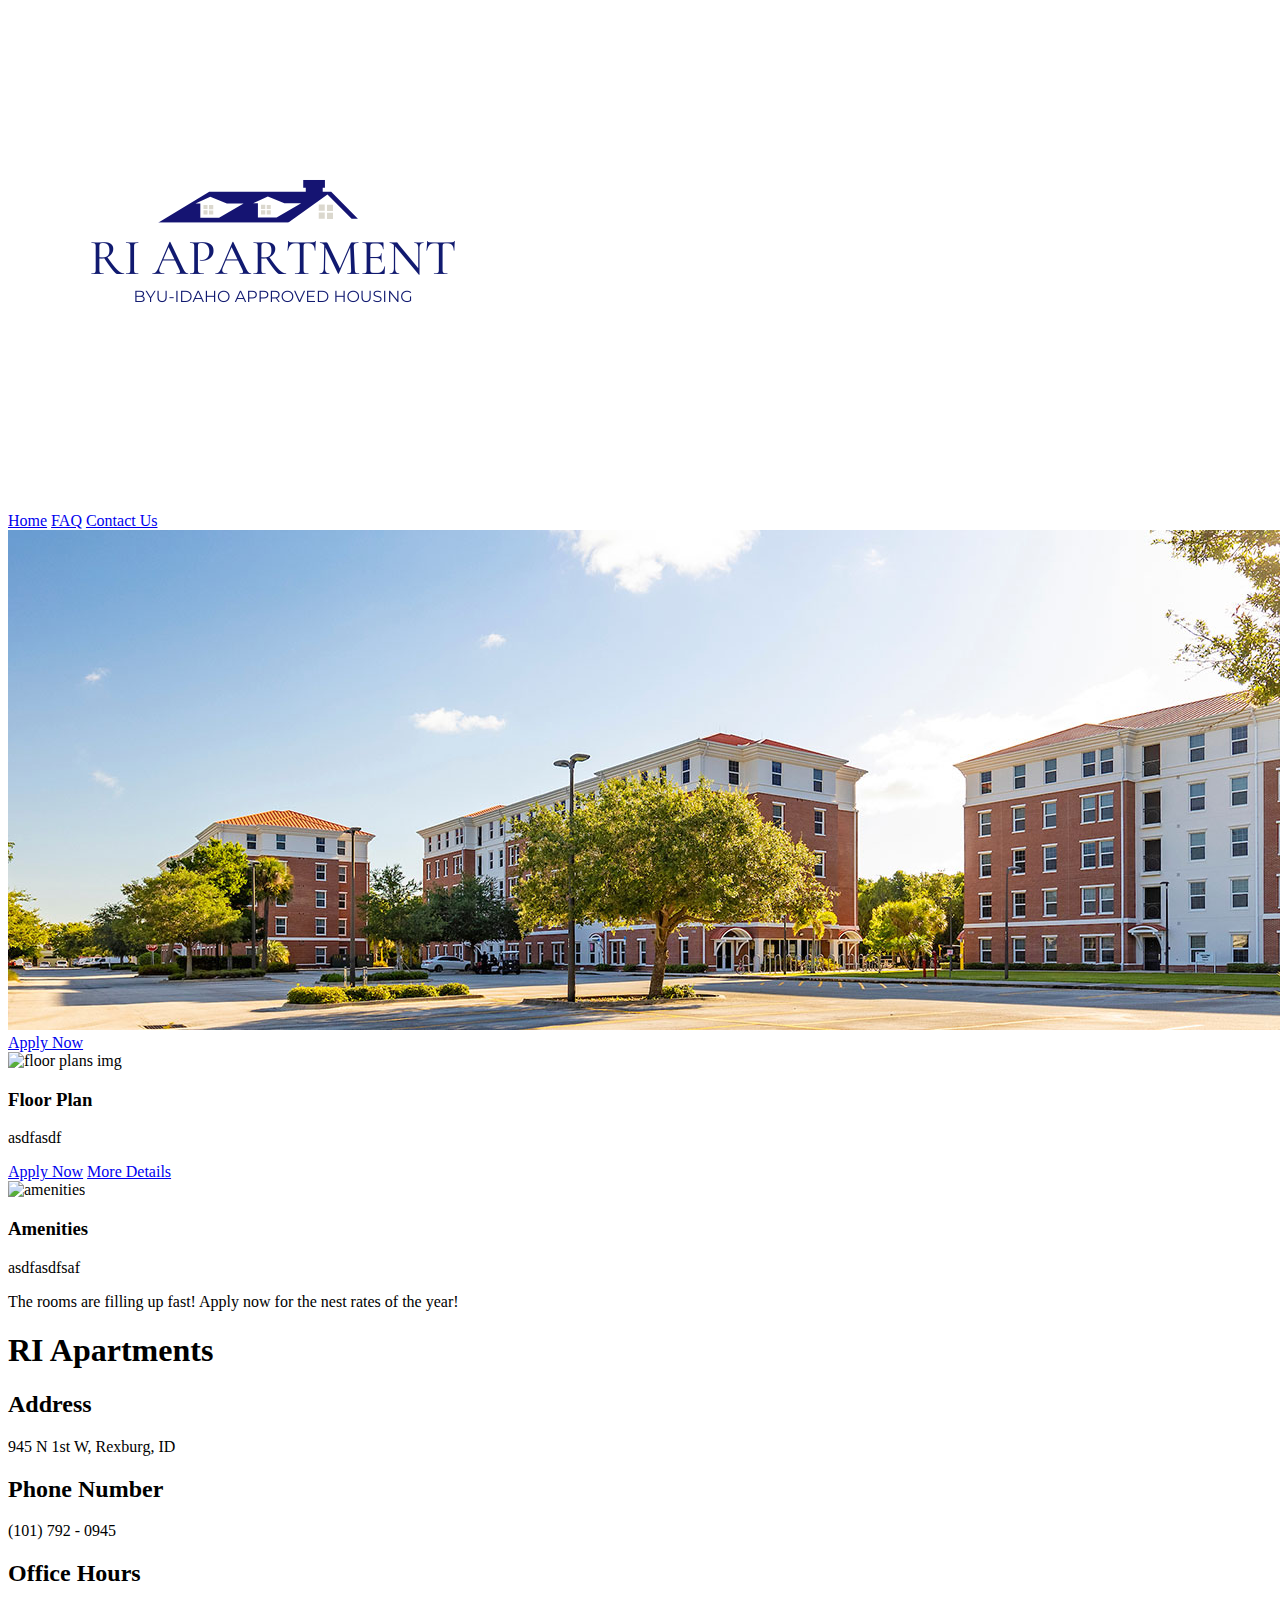
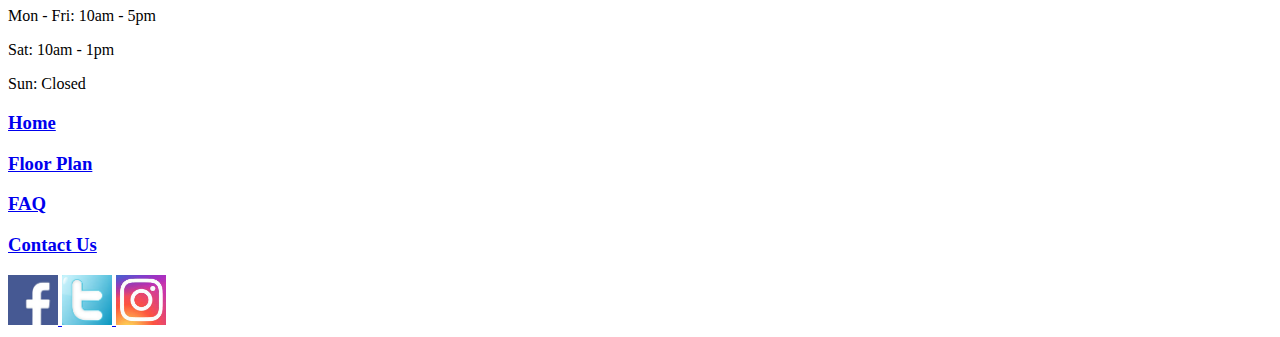
==== apartment/index.html @ 0fd7c356 "part of apt html done" ====
<!DOCTYPE html>
<html lang="en">

<head>
    <meta charset="UTF-8">
    <meta http-equiv="X-UA-Compatible" content="IE=edge">
    <meta name="viewport" content="width=device-width, initial-scale=1.0">
    <link rel="stylesheet" href="/apartment/styles/apt.css">
    <title>RI Apartments</title>
</head>

<body>
    <div id="content">
        <header>
            <div id="logo">
                <a id="logo_link" href="index.html">
                    <img class="logo" src="/apartment/images/RI Apartment.png" alt="RI Apartments Logo">
                </a>
            </div>

            <nav>
                <a href="index.html">Home</a>
                <a href="faq.html">FAQ</a>
                <a href="contactus.html">Contact Us</a>
            </nav>
        </header>

        <div id="hero">
            <div id="hero-box">
                <img id="hero-img" src="images/housing.jpg" alt="Housing img">
            </div>
            <div class='button-box'>
                <a class='apply' href="apply.html">Apply Now</a>
            </div>
        </div>

        <main>
            <img src="/apartment/images/6men.png" alt="floor plans img">
            <h3>Floor Plan</h3>
            <p>
                asdfasdf
            </p>
            <div class="apply">
                <a class="apply" href="apply.html">Apply Now</a>
                <a href="floorplan.html">More Details</a>
            </div>
            <div>
                <img src="/apartment/images/gym.jpg" alt="amenities">
                <h3>Amenities</h3>
                <p>
                    asdfasdfsaf
                </p>
            </div>
            <div>
                <p>The rooms are filling up fast! Apply now for the nest rates of the year!</p>
            </div>
        </main>

        <footer>
            <h1>RI Apartments</h1>
            <section>
                <h2>Address</h2>
                <p>945 N 1st W, Rexburg, ID</p>
            </section>
            <section>
                <h2>Phone Number</h2>
                <p>(101) 792 - 0945</p>
            </section>
                <h2>Office Hours</h2>
                <p>Mon - Fri: 10am - 5pm</p>
                <p>Sat: 10am - 1pm</p>
                <p>Sun: Closed</p>

            <h3><a href="index.html">Home</a></h3>
            <h3><a href="floorplan.html">Floor Plan</a></h3>
            <h3><a href="faq.html">FAQ</a></h3>
            <h3><a href="contactus.html">Contact Us</a></h3>
            <div class="social">
                <a href="https://facebook.com" target="_blank">
                    <img src="/wwr/images/fb_logo.jpg" alt="fb icon" width="50" height="50">
                </a>
                <a href="https://twitter.com" target="_blank">
                    <img src="/wwr/images/twitter_logo.png" alt="twitter icon" width="50" height="50">
                </a>
                <a href="https://instagram.com" target="_blank">
                    <img src="/wwr/images/Instagram_logo.jpg" alt="instagram icon" width="50" height="50">
                </a>
            </div>
        </footer>
    </div>
</body>

</html>
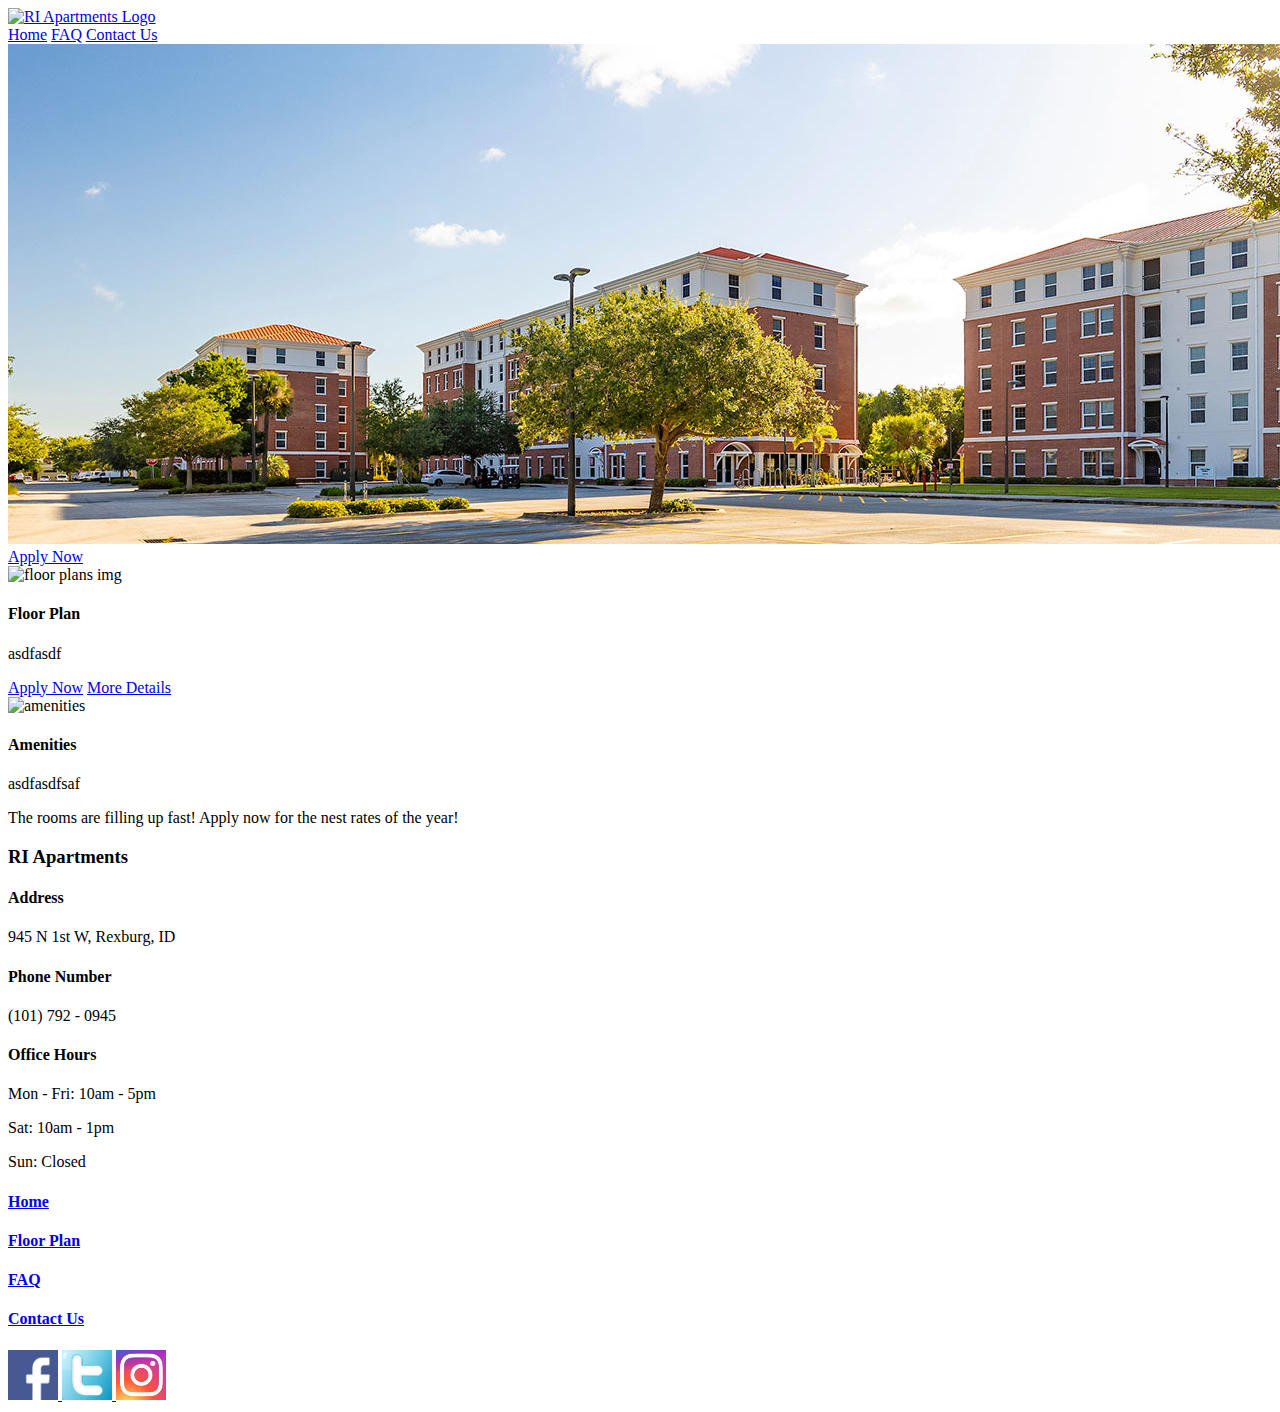
==== commit ce6b46e7: "contacus html done" ====
--- a/apartment/index.html
+++ b/apartment/index.html
@@ -14,7 +14,7 @@
         <header>
             <div id="logo">
                 <a id="logo_link" href="index.html">
-                    <img class="logo" src="/apartment/images/RI Apartment.png" alt="RI Apartments Logo">
+                    <img class="logo" src="/apartment/images/rsz_ri_apartment1.png" alt="RI Apartments Logo">
                 </a>
             </div>
 
@@ -35,8 +35,8 @@
         </div>
 
         <main>
-            <img src="/apartment/images/6men.png" alt="floor plans img">
-            <h3>Floor Plan</h3>
+            <img src="/apartment/images/rsz_6men.jpg" alt="floor plans img">
+            <h4>Floor Plan</h4>
             <p>
                 asdfasdf
             </p>
@@ -46,7 +46,7 @@
             </div>
             <div>
                 <img src="/apartment/images/gym.jpg" alt="amenities">
-                <h3>Amenities</h3>
+                <h4>Amenities</h4>
                 <p>
                     asdfasdfsaf
                 </p>
@@ -57,35 +57,39 @@
         </main>
 
         <footer>
-            <h1>RI Apartments</h1>
-            <section>
-                <h2>Address</h2>
-                <p>945 N 1st W, Rexburg, ID</p>
-            </section>
-            <section>
-                <h2>Phone Number</h2>
-                <p>(101) 792 - 0945</p>
-            </section>
-                <h2>Office Hours</h2>
-                <p>Mon - Fri: 10am - 5pm</p>
-                <p>Sat: 10am - 1pm</p>
-                <p>Sun: Closed</p>
-
-            <h3><a href="index.html">Home</a></h3>
-            <h3><a href="floorplan.html">Floor Plan</a></h3>
-            <h3><a href="faq.html">FAQ</a></h3>
-            <h3><a href="contactus.html">Contact Us</a></h3>
-            <div class="social">
-                <a href="https://facebook.com" target="_blank">
-                    <img src="/wwr/images/fb_logo.jpg" alt="fb icon" width="50" height="50">
-                </a>
-                <a href="https://twitter.com" target="_blank">
-                    <img src="/wwr/images/twitter_logo.png" alt="twitter icon" width="50" height="50">
-                </a>
-                <a href="https://instagram.com" target="_blank">
-                    <img src="/wwr/images/Instagram_logo.jpg" alt="instagram icon" width="50" height="50">
-                </a>
-            </div>
+            <div>
+                <h3>RI Apartments</h3>
+                <section>
+                    <h4>Address</h4>
+                    <p>945 N 1st W, Rexburg, ID</p>
+                </section>
+                <section>
+                    <h4>Phone Number</h4>
+                    <p>(101) 792 - 0945</p>
+                </section>
+                <section>
+                    <h4>Office Hours</h4>
+                    <p>Mon - Fri: 10am - 5pm</p>
+                    <p>Sat: 10am - 1pm</p>
+                    <p>Sun: Closed</p>
+                </section>
+                <section>
+                    <h4><a href="index.html">Home</a></h4>
+                    <h4><a href="floorplan.html">Floor Plan</a></h4>
+                    <h4><a href="faq.html">FAQ</a></h4>
+                    <h4><a href="contactus.html">Contact Us</a></h4>
+                </section>
+                <div class="social">
+                    <a href="https://facebook.com" target="_blank">
+                        <img src="/wwr/images/fb_logo.jpg" alt="fb icon" width="50" height="50">
+                    </a>
+                    <a href="https://twitter.com" target="_blank">
+                        <img src="/wwr/images/twitter_logo.png" alt="twitter icon" width="50" height="50">
+                    </a>
+                    <a href="https://instagram.com" target="_blank">
+                        <img src="/wwr/images/Instagram_logo.jpg" alt="instagram icon" width="50" height="50">
+                    </a>
+                </div>
         </footer>
     </div>
 </body>
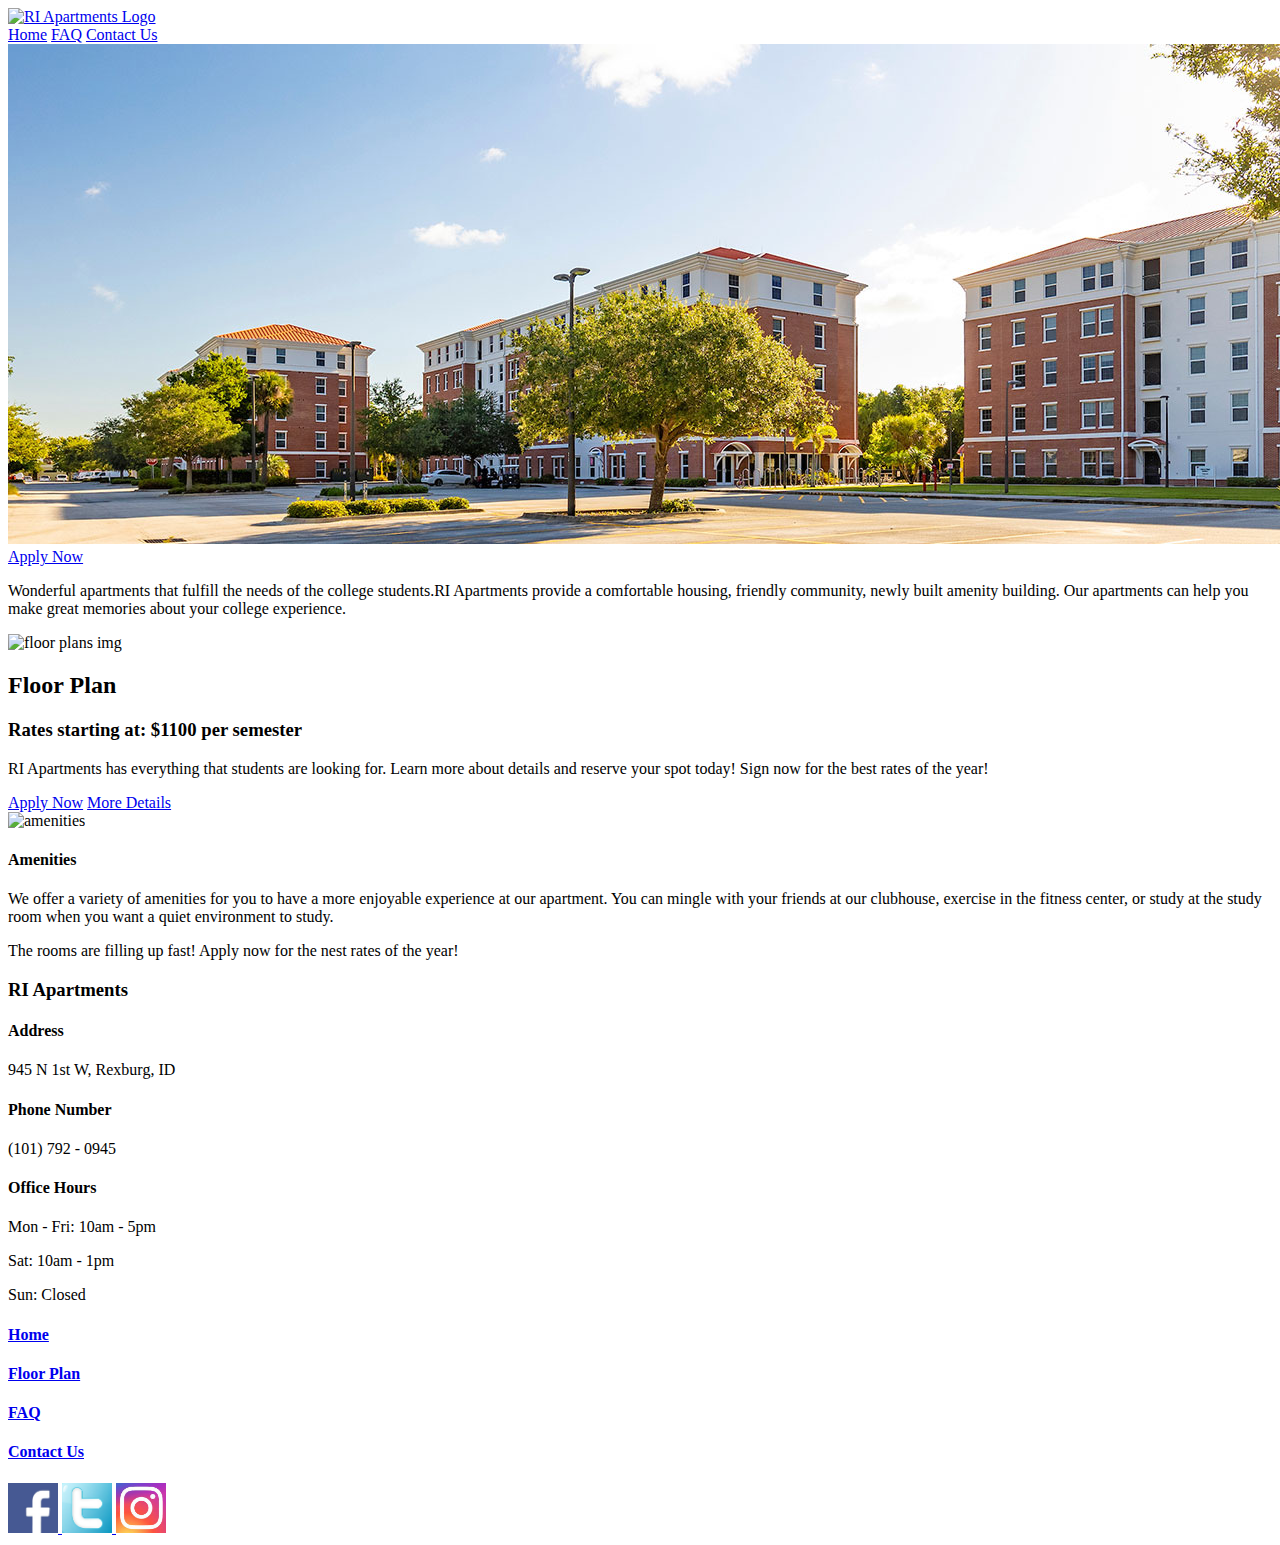
==== commit 6e708f02: "d" ====
--- a/apartment/index.html
+++ b/apartment/index.html
@@ -5,7 +5,7 @@
     <meta charset="UTF-8">
     <meta http-equiv="X-UA-Compatible" content="IE=edge">
     <meta name="viewport" content="width=device-width, initial-scale=1.0">
-    <link rel="stylesheet" href="/apartment/styles/apt.css">
+    <link rel="stylesheet" href="styles/apt.css">
     <title>RI Apartments</title>
 </head>
 
@@ -14,7 +14,7 @@
         <header>
             <div id="logo">
                 <a id="logo_link" href="index.html">
-                    <img class="logo" src="/apartment/images/rsz_ri_apartment1.png" alt="RI Apartments Logo">
+                    <img class="logo" src="images/rsz_ri_apartment1.png" alt="RI Apartments Logo">
                 </a>
             </div>
 
@@ -35,20 +35,34 @@
         </div>
 
         <main>
-            <img src="/apartment/images/rsz_6men.jpg" alt="floor plans img">
-            <h4>Floor Plan</h4>
-            <p>
-                asdfasdf
-            </p>
+            <div>
+                <p> Wonderful apartments that fulfill the needs of the college students.RI Apartments provide a
+                    comfortable housing, friendly community, newly built amenity building. Our apartments can help you
+                    make great memories about your college experience.
+                </p>
+            </div>
+            <div>
+                <img src="images/rsz_6men.jpg" alt="floor plans img">
+                <h2>Floor Plan</h2>
+                <h3>
+                    Rates starting at: $1100 per semester
+                </h3>
+                <p>
+                    RI Apartments has everything that students are looking for. Learn more about details and reserve your
+                    spot today! Sign now for the best rates of the year!
+                </p>
+            </div>
             <div class="apply">
                 <a class="apply" href="apply.html">Apply Now</a>
                 <a href="floorplan.html">More Details</a>
             </div>
             <div>
-                <img src="/apartment/images/gym.jpg" alt="amenities">
+                <img src="images/gym.jpg" alt="amenities">
                 <h4>Amenities</h4>
                 <p>
-                    asdfasdfsaf
+                    We offer a variety of amenities for you to have a more enjoyable experience at our apartment. You
+                    can mingle with your friends at our clubhouse, exercise in the fitness center, or study at the study
+                    room when you want a quiet environment to study.
                 </p>
             </div>
             <div>
@@ -81,13 +95,13 @@
                 </section>
                 <div class="social">
                     <a href="https://facebook.com" target="_blank">
-                        <img src="/wwr/images/fb_logo.jpg" alt="fb icon" width="50" height="50">
+                        <img src="images/fb_logo.jpg" alt="fb icon" width="50" height="50">
                     </a>
                     <a href="https://twitter.com" target="_blank">
-                        <img src="/wwr/images/twitter_logo.png" alt="twitter icon" width="50" height="50">
+                        <img src="images/twitter_logo.png" alt="twitter icon" width="50" height="50">
                     </a>
                     <a href="https://instagram.com" target="_blank">
-                        <img src="/wwr/images/Instagram_logo.jpg" alt="instagram icon" width="50" height="50">
+                        <img src="images/Instagram_logo.jpg" alt="instagram icon" width="50" height="50">
                     </a>
                 </div>
         </footer>
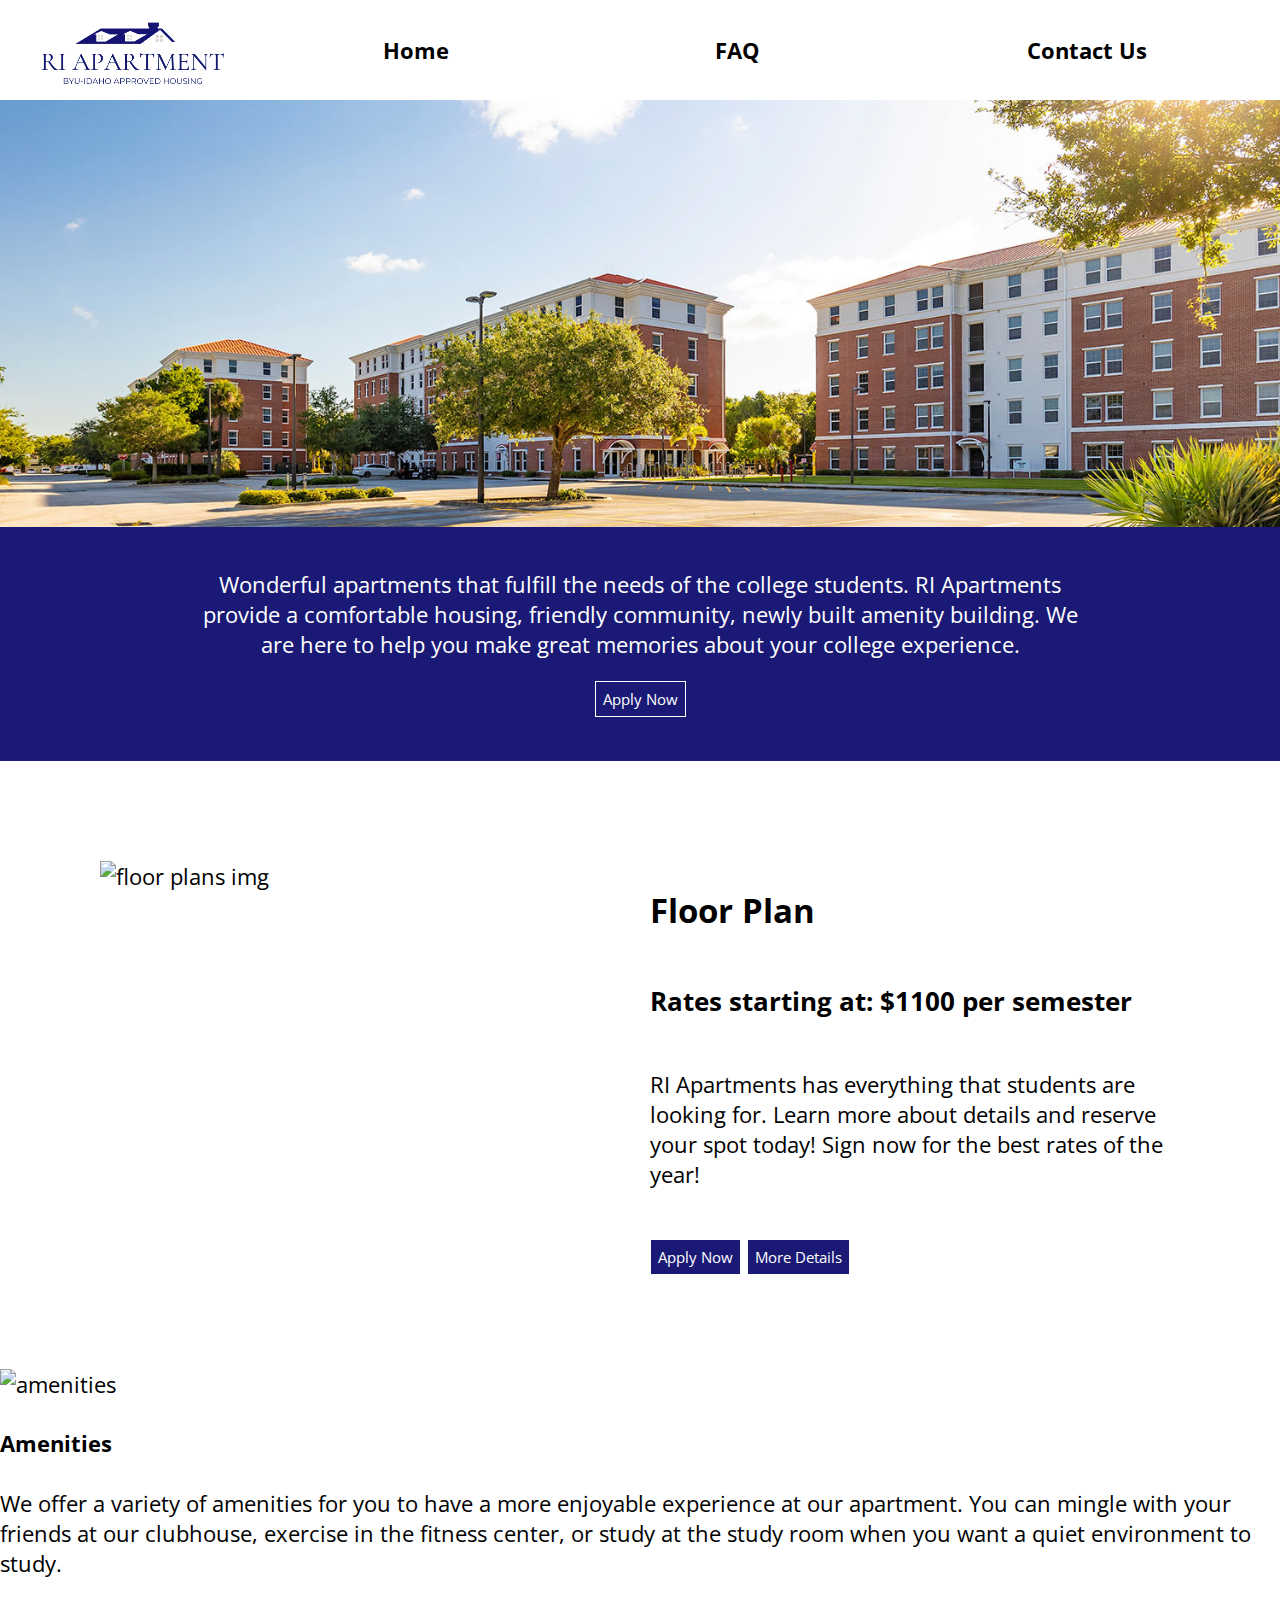
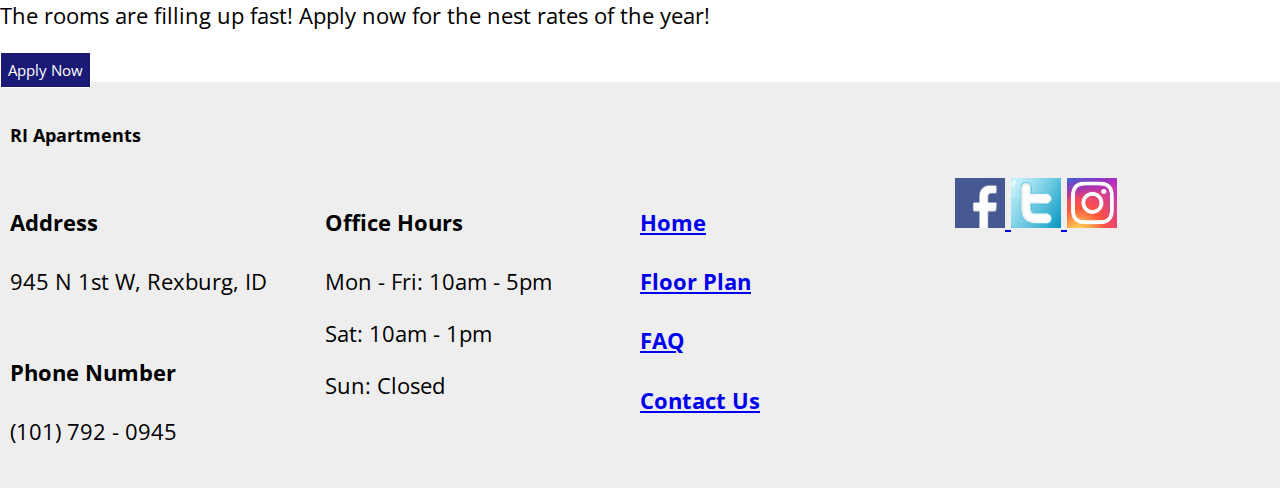
==== commit 74d9f9dd: "home page css added (partial)" ====
--- a/apartment/index.html
+++ b/apartment/index.html
@@ -14,7 +14,7 @@
         <header>
             <div id="logo">
                 <a id="logo_link" href="index.html">
-                    <img class="logo" src="images/rsz_ri_apartment1.png" alt="RI Apartments Logo">
+                    <img class="logo" src="images/RI Apartment1.png" alt="RI Apartment Logo">
                 </a>
             </div>
 
@@ -29,34 +29,38 @@
             <div id="hero-box">
                 <img id="hero-img" src="images/housing.jpg" alt="Housing img">
             </div>
-            <div class='button-box'>
-                <a class='apply' href="apply.html">Apply Now</a>
+            <div class="hero-text">
+                <p> Wonderful apartments that fulfill the needs of the college students. RI Apartments provide a
+                    comfortable housing, friendly community, newly built amenity building. We are here to help you
+                    make great memories about your college experience.
+                </p>
+                <div class='button-box'>
+                    <a class='apply' href="apply.html">Apply Now</a>
+                </div>
             </div>
         </div>
 
         <main>
-            <div>
-                <p> Wonderful apartments that fulfill the needs of the college students.RI Apartments provide a
-                    comfortable housing, friendly community, newly built amenity building. Our apartments can help you
-                    make great memories about your college experience.
-                </p>
+            <div class="floor">
+                <img src="images/rsz_6men.jpg" alt="floor plans img">
+                <section>
+                    <h2>Floor Plan</h2>
+                    <h3>
+                        Rates starting at: $1100 per semester
+                    </h3>
+                    <p>
+                        RI Apartments has everything that students are looking for. Learn more about details and reserve
+                        your
+                        spot today! Sign now for the best rates of the year!
+                    </p>
+                    <div>
+                        <a class="apply" href="apply.html">Apply Now</a>
+                        <a class="apply" href="floorplan.html">More Details</a>
+                    </div>
+                </section>
             </div>
-            <div>
-                <img src="images/rsz_6men.jpg" alt="floor plans img">
-                <h2>Floor Plan</h2>
-                <h3>
-                    Rates starting at: $1100 per semester
-                </h3>
-                <p>
-                    RI Apartments has everything that students are looking for. Learn more about details and reserve your
-                    spot today! Sign now for the best rates of the year!
-                </p>
-            </div>
-            <div class="apply">
-                <a class="apply" href="apply.html">Apply Now</a>
-                <a href="floorplan.html">More Details</a>
-            </div>
-            <div>
+
+            <div class="amenities">
                 <img src="images/gym.jpg" alt="amenities">
                 <h4>Amenities</h4>
                 <p>
@@ -65,34 +69,37 @@
                     room when you want a quiet environment to study.
                 </p>
             </div>
+            <div class="last">
+                <p>The rooms are filling up fast! Apply now for the nest rates of the year!</p>
+            </div>
             <div>
-                <p>The rooms are filling up fast! Apply now for the nest rates of the year!</p>
+                <a class="apply" href="apply.html">Apply Now</a>
             </div>
         </main>
 
         <footer>
-            <div>
-                <h3>RI Apartments</h3>
-                <section>
+            <h5>RI Apartments</h5>
+            <div id="footer-container">
+                <div class="c1">
                     <h4>Address</h4>
                     <p>945 N 1st W, Rexburg, ID</p>
-                </section>
-                <section>
+                </div>
+                <div class="c2">
                     <h4>Phone Number</h4>
                     <p>(101) 792 - 0945</p>
-                </section>
-                <section>
+                </div>
+                <div class="c3">
                     <h4>Office Hours</h4>
                     <p>Mon - Fri: 10am - 5pm</p>
                     <p>Sat: 10am - 1pm</p>
                     <p>Sun: Closed</p>
-                </section>
-                <section>
+                </div>
+                <div class="c4">
                     <h4><a href="index.html">Home</a></h4>
                     <h4><a href="floorplan.html">Floor Plan</a></h4>
                     <h4><a href="faq.html">FAQ</a></h4>
                     <h4><a href="contactus.html">Contact Us</a></h4>
-                </section>
+                </div>
                 <div class="social">
                     <a href="https://facebook.com" target="_blank">
                         <img src="images/fb_logo.jpg" alt="fb icon" width="50" height="50">
--- a/apartment/styles/apt.css
+++ b/apartment/styles/apt.css
@@ -0,0 +1,180 @@
+/*Heading Fonts*/
+@import url('https://fonts.googleapis.com/css2?family=Archivo+Black&family=Roboto:wght@700&display=swap');
+
+/*Paragraph Fonts*/
+@import url('https://fonts.googleapis.com/css2?family=Nunito+Sans&family=Open+Sans&display=swap');
+
+#content {
+    max-width: 1600px;
+    margin: 0 auto;
+}
+
+body {
+    background-color: white;
+    font-family: 'open sans', 'nunito sans', sans-serif;
+    font-size: 22px;
+    margin: 0;
+    padding: 0;
+}
+
+header {
+    display: grid;
+    grid-template-columns: 250px auto;
+    grid-template-rows: 100px;
+    position: sticky;
+    top: 0;
+    background-color: white;
+}
+
+nav {
+    display: flex;
+    justify-content: space-around;
+}
+
+
+nav a {
+    text-align: center;
+    align-self: center;
+    text-decoration: none;
+    padding: 35px;
+    color: black;
+    font-weight: bold;
+}
+
+.logo {
+    width: 100%;
+    padding-top: 10px;
+
+}
+
+#logo_link {
+    padding-top: 5px;
+    justify-self: center;
+    align-self: center;
+}
+
+#hero {
+    margin: 0;
+}
+
+#hero-img {
+    display: block;
+    width: 100%;
+    margin: 0;
+}
+
+.hero-text {
+    padding: 20px 200px 20px 200px;
+    text-align: center;
+    background-color: rgb(26, 26, 118);
+    color: white;
+}
+
+.button-box {
+    margin-bottom: 30px;
+}
+
+.apply {
+    text-decoration: none;
+    font-size: 15px;
+    color: white;
+    background-color: rgb(26, 26, 118);
+    padding: 7px;
+    border: 0.5px solid white;
+}
+
+.apply:hover {
+    text-decoration: underline 2px solid;
+    background-color: rgb(56, 56, 204);
+}
+
+
+
+.floor {
+    display: grid;
+    grid-template-columns: 1fr 1fr;
+    grid-column-gap: 20px;
+    margin: 100px;
+}
+
+.floor h2, .floor h3, .floor p {
+    margin-bottom: 50px ;
+}
+
+footer {
+    background-color: rgb(238, 238, 238);
+    padding: 10px;
+}
+
+#footer-container {
+    display: grid;
+    grid-template-columns: 1fr 1fr 1fr 1fr;
+    grid-template-rows: 150px 150px;
+    margin: 0;
+}
+
+.c1 {
+    grid-column: 1/2;
+    grid-row: 1/2;
+}
+
+.c2 {
+    grid-column: 1/2;
+    grid-row: 2/3;
+}
+
+.c3 {
+    grid-column: 2/3;
+    grid-row: 1/2;
+}
+
+.c4 {
+    grid-column: 3/4;
+    grid-row: 1/2;
+}
+
+.social {
+    grid-column: 4/5;
+    grid-row: 1/2;
+}
+
+@media screen and (max-width: 600px) {
+
+    #hero,
+    .home-grid {
+        display: block;
+        height: auto;
+    }
+
+    nav,
+    footer {
+        flex-direction: column;
+    }
+
+    nav a {
+        display: block;
+
+    }
+
+    header {
+        grid-template-rows: auto;
+        grid-template-columns: 235px auto;
+    }
+
+    #hero {
+        margin-top: 0;
+    }
+
+    #hero-msg {
+        margin-top: 0;
+    }
+
+    #hero-msg h4 {
+        display: none;
+    }
+
+
+    footer {
+        margin-top: 25px;
+    }
+}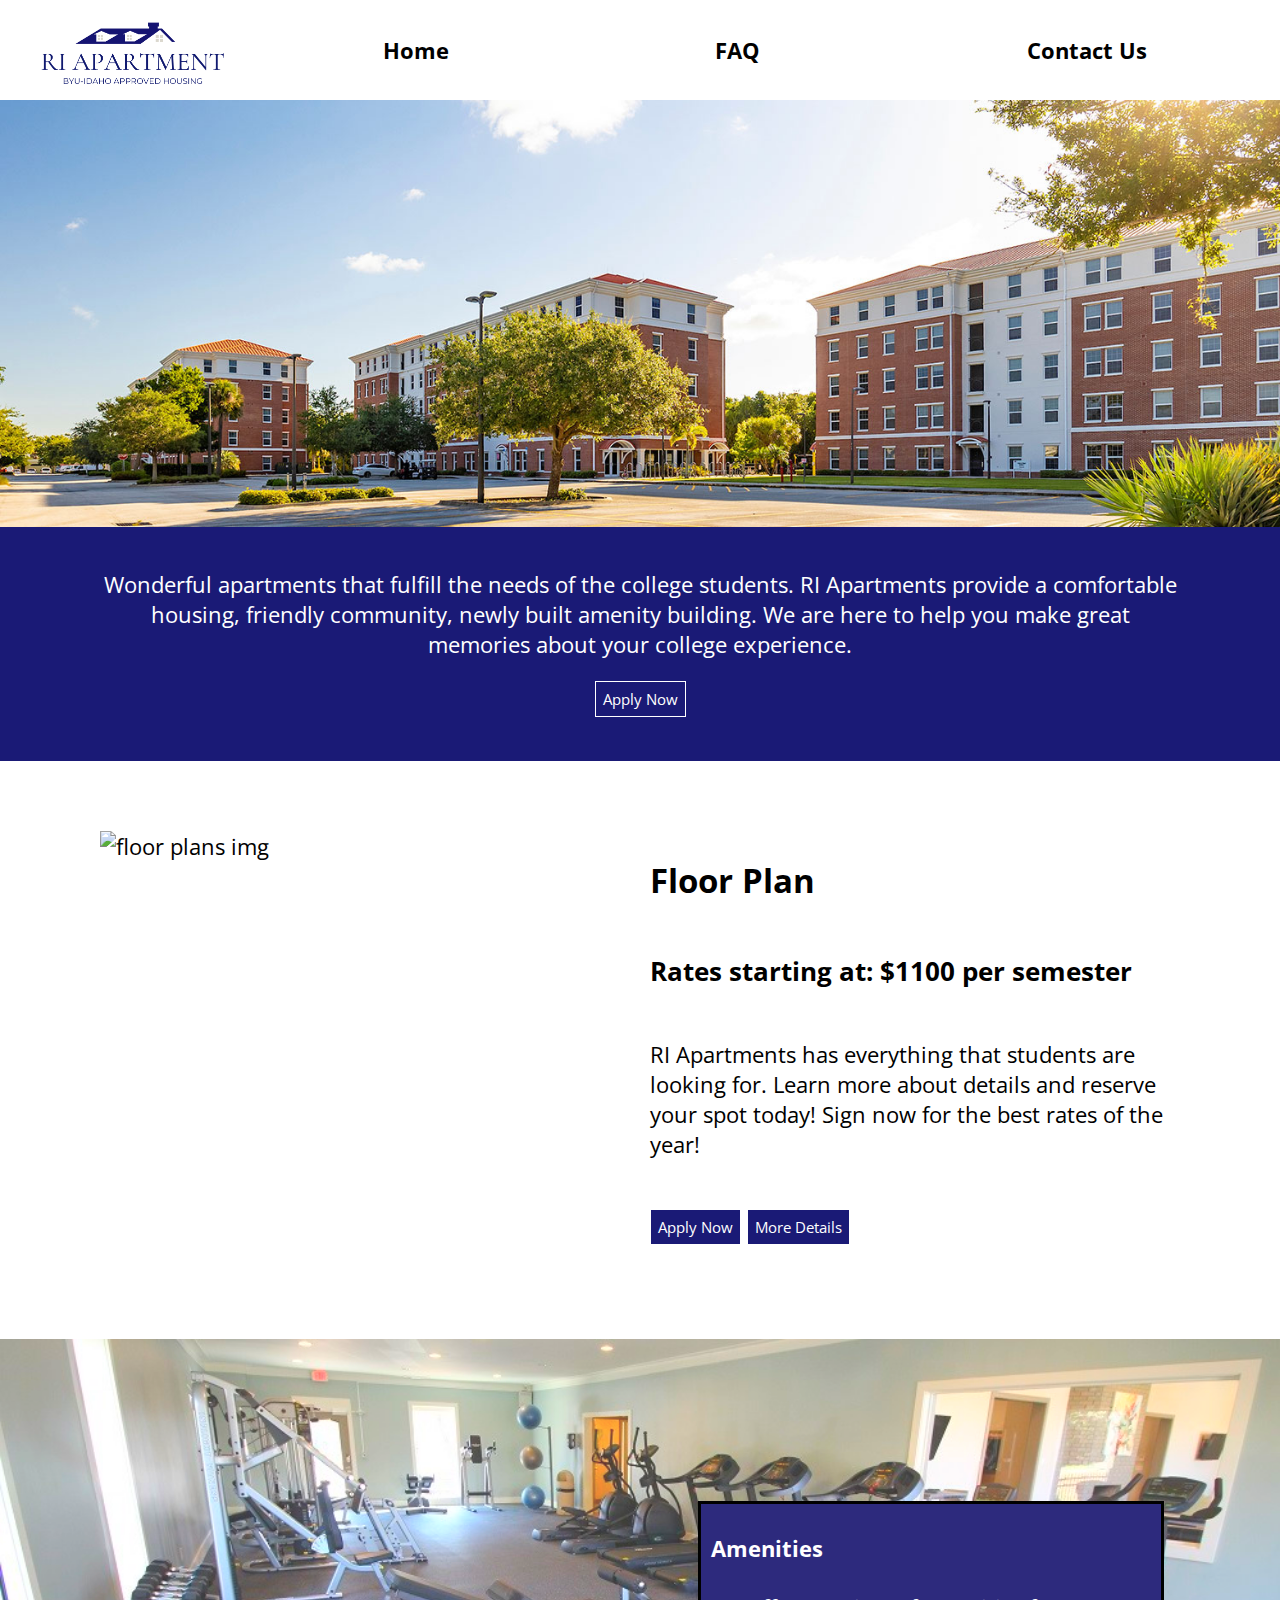
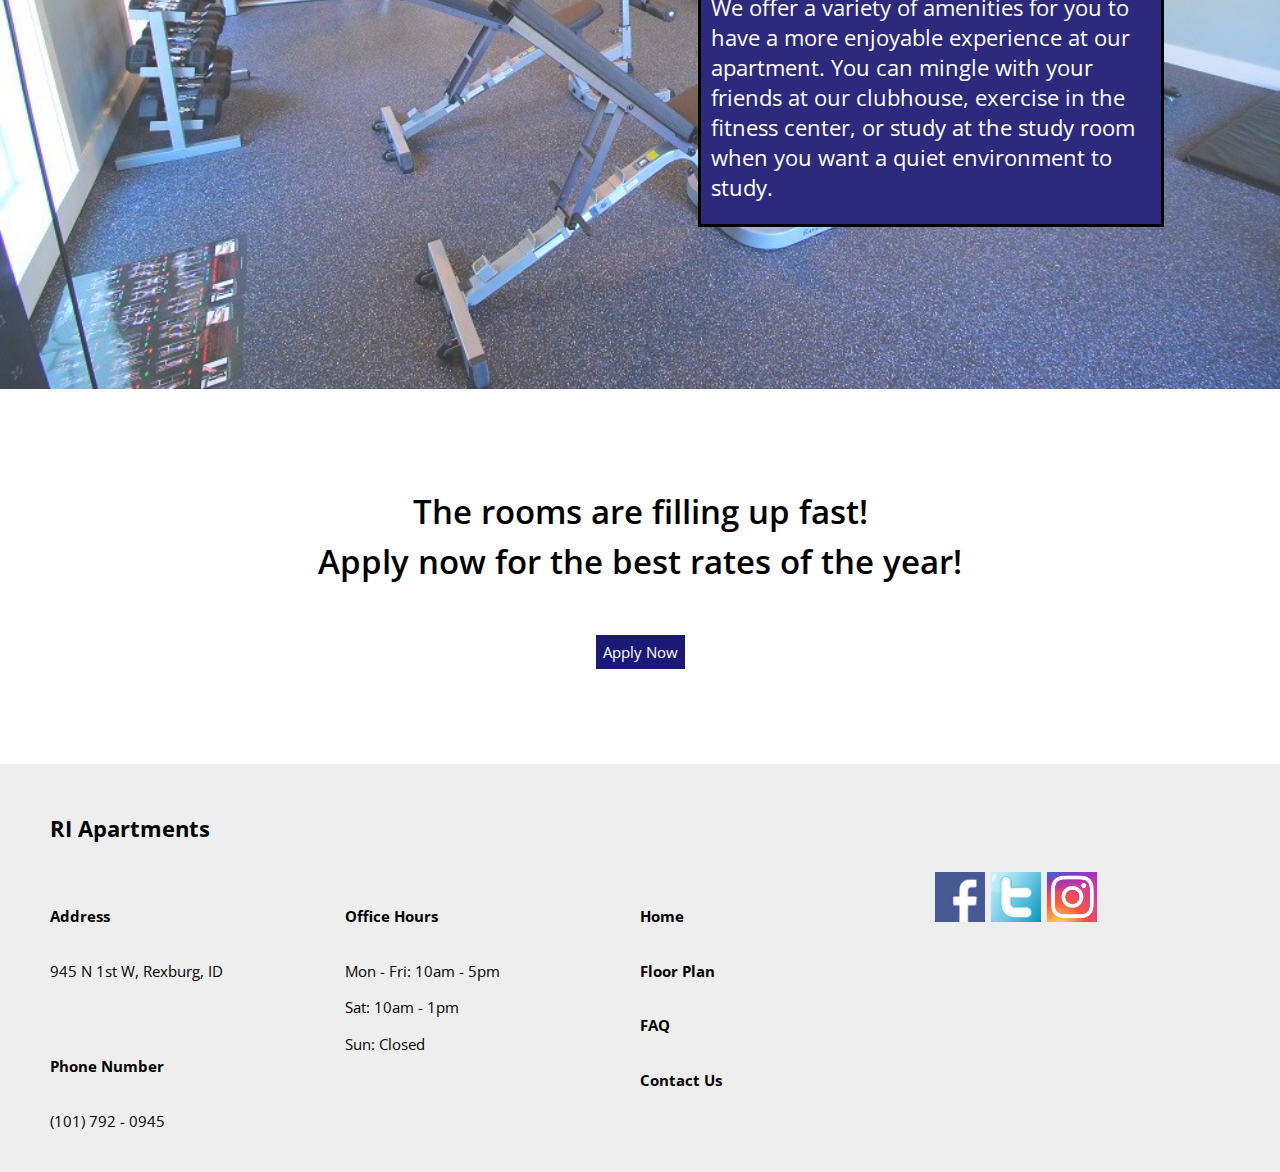
==== commit 5d097373: "home, faq pages edited" ====
--- a/apartment/index.html
+++ b/apartment/index.html
@@ -61,53 +61,60 @@
             </div>
 
             <div class="amenities">
-                <img src="images/gym.jpg" alt="amenities">
-                <h4>Amenities</h4>
-                <p>
-                    We offer a variety of amenities for you to have a more enjoyable experience at our apartment. You
-                    can mingle with your friends at our clubhouse, exercise in the fitness center, or study at the study
-                    room when you want a quiet environment to study.
-                </p>
+                <img src="images/gym1.jpg" alt="amenities">
+                <section class="amenities-text">
+                    <h4>Amenities</h4>
+                    <p>
+                        We offer a variety of amenities for you to have a more enjoyable experience at our apartment.
+                        You
+                        can mingle with your friends at our clubhouse, exercise in the fitness center, or study at the
+                        study
+                        room when you want a quiet environment to study.
+                    </p>
+                </section>
             </div>
             <div class="last">
-                <p>The rooms are filling up fast! Apply now for the nest rates of the year!</p>
-            </div>
-            <div>
-                <a class="apply" href="apply.html">Apply Now</a>
+                <p>The rooms are filling up fast! </p>
+                <p>
+                    Apply now for the best rates of the year!
+                </p>
+                <div class="last-apply">
+                    <a class="apply" href="apply.html">Apply Now</a>
+                </div>
             </div>
         </main>
 
         <footer>
-            <h5>RI Apartments</h5>
+            <h4>RI Apartments</h4>
             <div id="footer-container">
                 <div class="c1">
-                    <h4>Address</h4>
+                    <h6>Address</h6>
                     <p>945 N 1st W, Rexburg, ID</p>
                 </div>
                 <div class="c2">
-                    <h4>Phone Number</h4>
+                    <h6>Phone Number</h6>
                     <p>(101) 792 - 0945</p>
                 </div>
                 <div class="c3">
-                    <h4>Office Hours</h4>
+                    <h6>Office Hours</h6>
                     <p>Mon - Fri: 10am - 5pm</p>
                     <p>Sat: 10am - 1pm</p>
                     <p>Sun: Closed</p>
                 </div>
                 <div class="c4">
-                    <h4><a href="index.html">Home</a></h4>
-                    <h4><a href="floorplan.html">Floor Plan</a></h4>
-                    <h4><a href="faq.html">FAQ</a></h4>
-                    <h4><a href="contactus.html">Contact Us</a></h4>
+                    <h6><a href="index.html">Home</a></h6>
+                    <h6><a href="floorplan.html">Floor Plan</a></h6>
+                    <h6><a href="faq.html">FAQ</a></h6>
+                    <h6><a href="contactus.html">Contact Us</a></h6>
                 </div>
                 <div class="social">
-                    <a href="https://facebook.com" target="_blank">
+                    <a href="https://facebook.com" target="blank">
                         <img src="images/fb_logo.jpg" alt="fb icon" width="50" height="50">
                     </a>
-                    <a href="https://twitter.com" target="_blank">
+                    <a href="https://twitter.com" target="blank">
                         <img src="images/twitter_logo.png" alt="twitter icon" width="50" height="50">
                     </a>
-                    <a href="https://instagram.com" target="_blank">
+                    <a href="https://instagram.com" target="blank">
                         <img src="images/Instagram_logo.jpg" alt="instagram icon" width="50" height="50">
                     </a>
                 </div>
--- a/apartment/styles/apt.css
+++ b/apartment/styles/apt.css
@@ -24,6 +24,7 @@
     position: sticky;
     top: 0;
     background-color: white;
+    z-index: 2;
 }
 
 nav {
@@ -64,7 +65,7 @@
 }
 
 .hero-text {
-    padding: 20px 200px 20px 200px;
+    padding: 20px 100px 20px 100px;
     text-align: center;
     background-color: rgb(26, 26, 118);
     color: white;
@@ -85,25 +86,69 @@
 
 .apply:hover {
     text-decoration: underline 2px solid;
-    background-color: rgb(56, 56, 204);
-}
-
-
+    background-color: rgb(41, 41, 160);
+}
 
 .floor {
     display: grid;
     grid-template-columns: 1fr 1fr;
     grid-column-gap: 20px;
-    margin: 100px;
-}
-
-.floor h2, .floor h3, .floor p {
-    margin-bottom: 50px ;
+    margin: 70px 100px 100px 100px;
+}
+
+.floor img {
+    margin-right: 100px;
+    width: 100%;
+}
+
+.floor h2,
+.floor h3,
+.floor p {
+    margin-bottom: 50px;
+}
+
+.amenities {
+    display: grid;
+    grid-template-columns: repeat(11, 1fr);
+}
+
+.amenities img {
+    grid-column: 1/12;
+    grid-row: 1/10;
+    width: 100%;
+    filter: opacity(0.8) saturate(2)
+}
+
+.amenities-text {
+    grid-column: 7/11;
+    grid-row: 5/6;
+    background-color: rgb(45, 42, 125);
+    color: white;
+    padding-left: 10px;
+    padding-right: 10px;
+    z-index: 1;
+    border: 3px solid black;
+}
+
+.last {
+    text-align: center;
+    margin-top: 100px;
+    margin-bottom: 100px;
+}
+
+.last p {
+    font-size: 1.5em;
+    font-weight: 600;
+    margin: 5px;
+}
+
+.last-apply {
+    margin-top: 50px;
 }
 
 footer {
     background-color: rgb(238, 238, 238);
-    padding: 10px;
+    padding: 20px 50px 0px 50px;
 }
 
 #footer-container {
@@ -111,6 +156,10 @@
     grid-template-columns: 1fr 1fr 1fr 1fr;
     grid-template-rows: 150px 150px;
     margin: 0;
+}
+
+#footer-container p {
+    font-size: 0.7em;
 }
 
 .c1 {
@@ -131,6 +180,12 @@
 .c4 {
     grid-column: 3/4;
     grid-row: 1/2;
+    margin: 0;
+}
+
+.c4 a {
+    color: black;
+    text-decoration: none;
 }
 
 .social {
@@ -138,7 +193,33 @@
     grid-row: 1/2;
 }
 
-@media screen and (max-width: 600px) {
+.social a {
+    text-decoration: none;
+}
+
+/* faq script css */
+button.accordion {
+    background-color: #eee;
+    color: #444;
+    cursor: pointer;
+    padding: 18px;
+    width: 100%;
+    border: none;
+    text-align: left;
+    outline: none;
+    font-size: 15px;
+    transition: 0.4s;
+}
+
+button.accordion:after {
+    content: '\002B';
+    color: #777;
+    font-weight: bold;
+    float: right;
+    margin-left: 5px;
+}
+
+@media screen and (max-width: 30%) {
 
     #hero,
     .home-grid {
@@ -153,7 +234,6 @@
 
     nav a {
         display: block;
-
     }
 
     header {
@@ -161,18 +241,22 @@
         grid-template-columns: 235px auto;
     }
 
-    #hero {
-        margin-top: 0;
-    }
-
-    #hero-msg {
-        margin-top: 0;
-    }
-
-    #hero-msg h4 {
-        display: none;
-    }
-
+    #hero-text {
+        margin: 0;
+    }
+
+    .floor {
+        display: block;
+    }
+
+    .floor img {
+        margin: 0;
+    }
+
+    .amenities {
+        display: block;
+        width: auto;
+    }
 
     footer {
         margin-top: 25px;
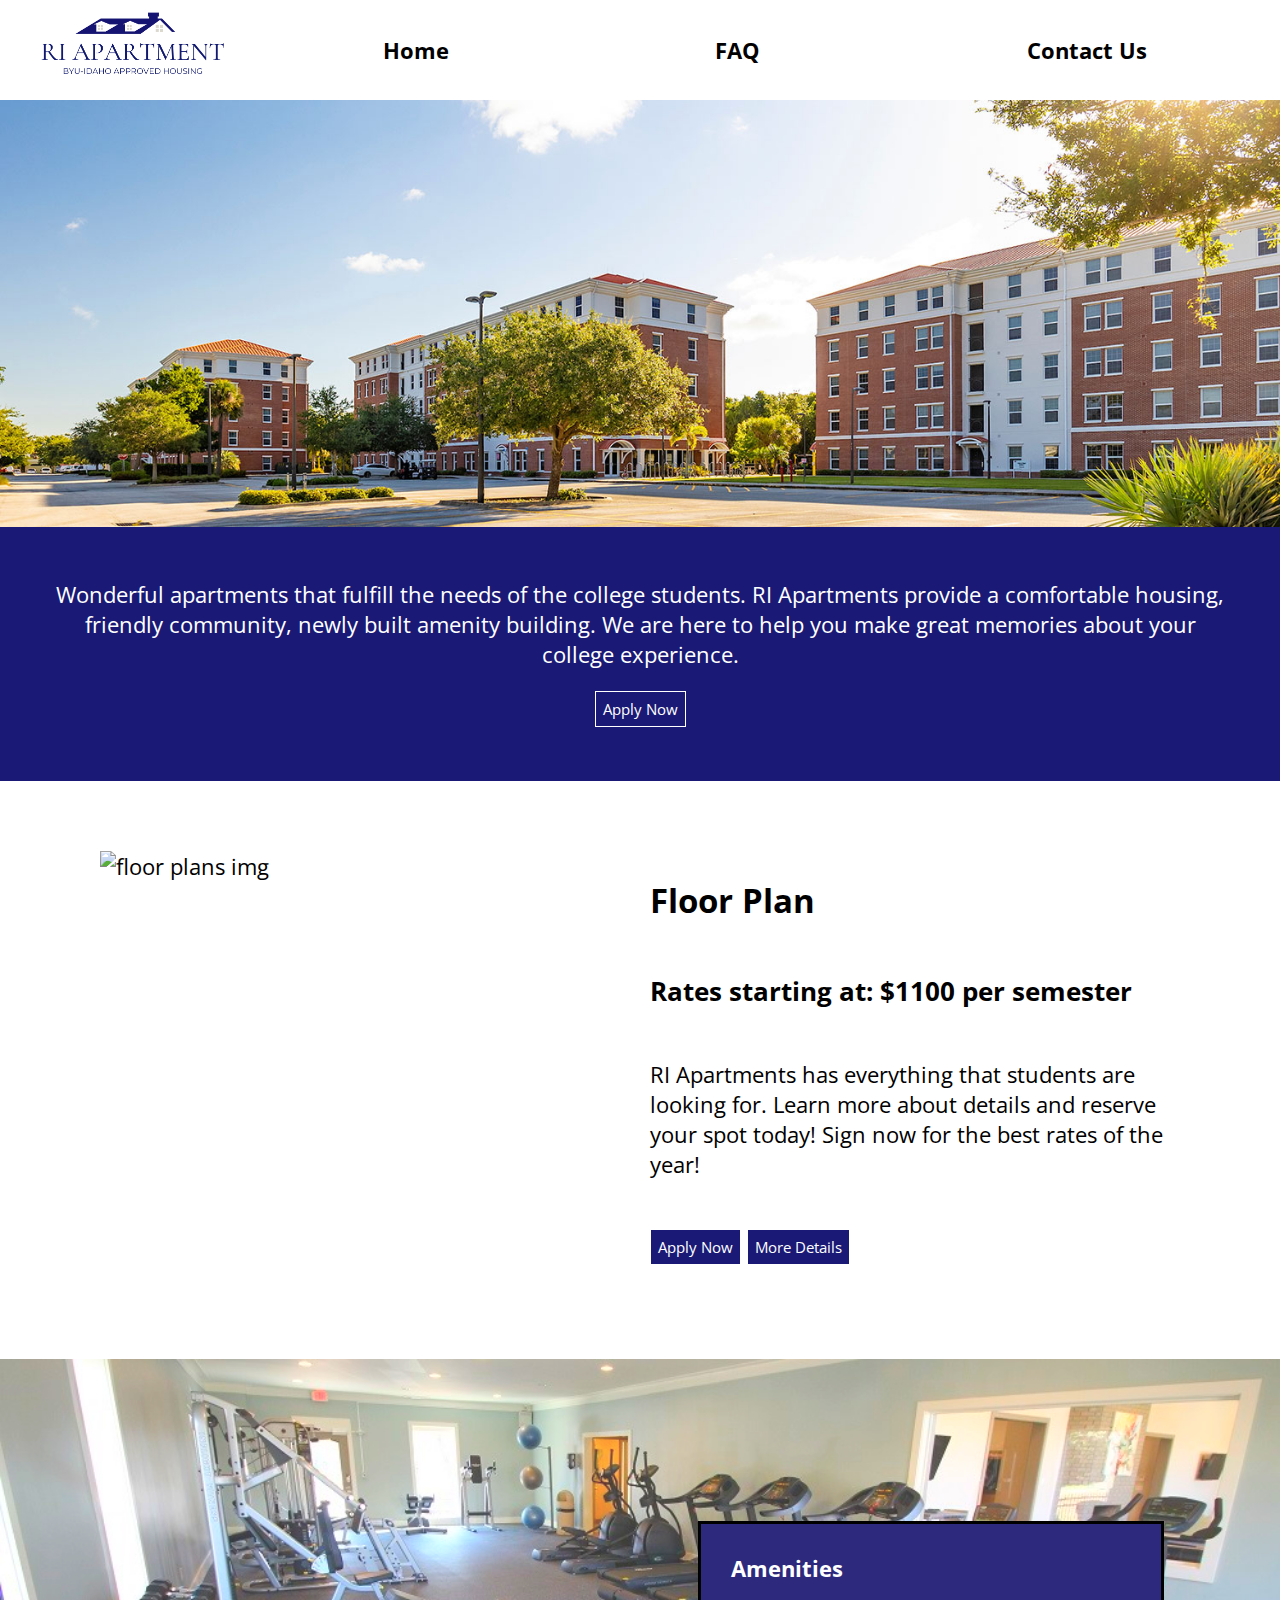
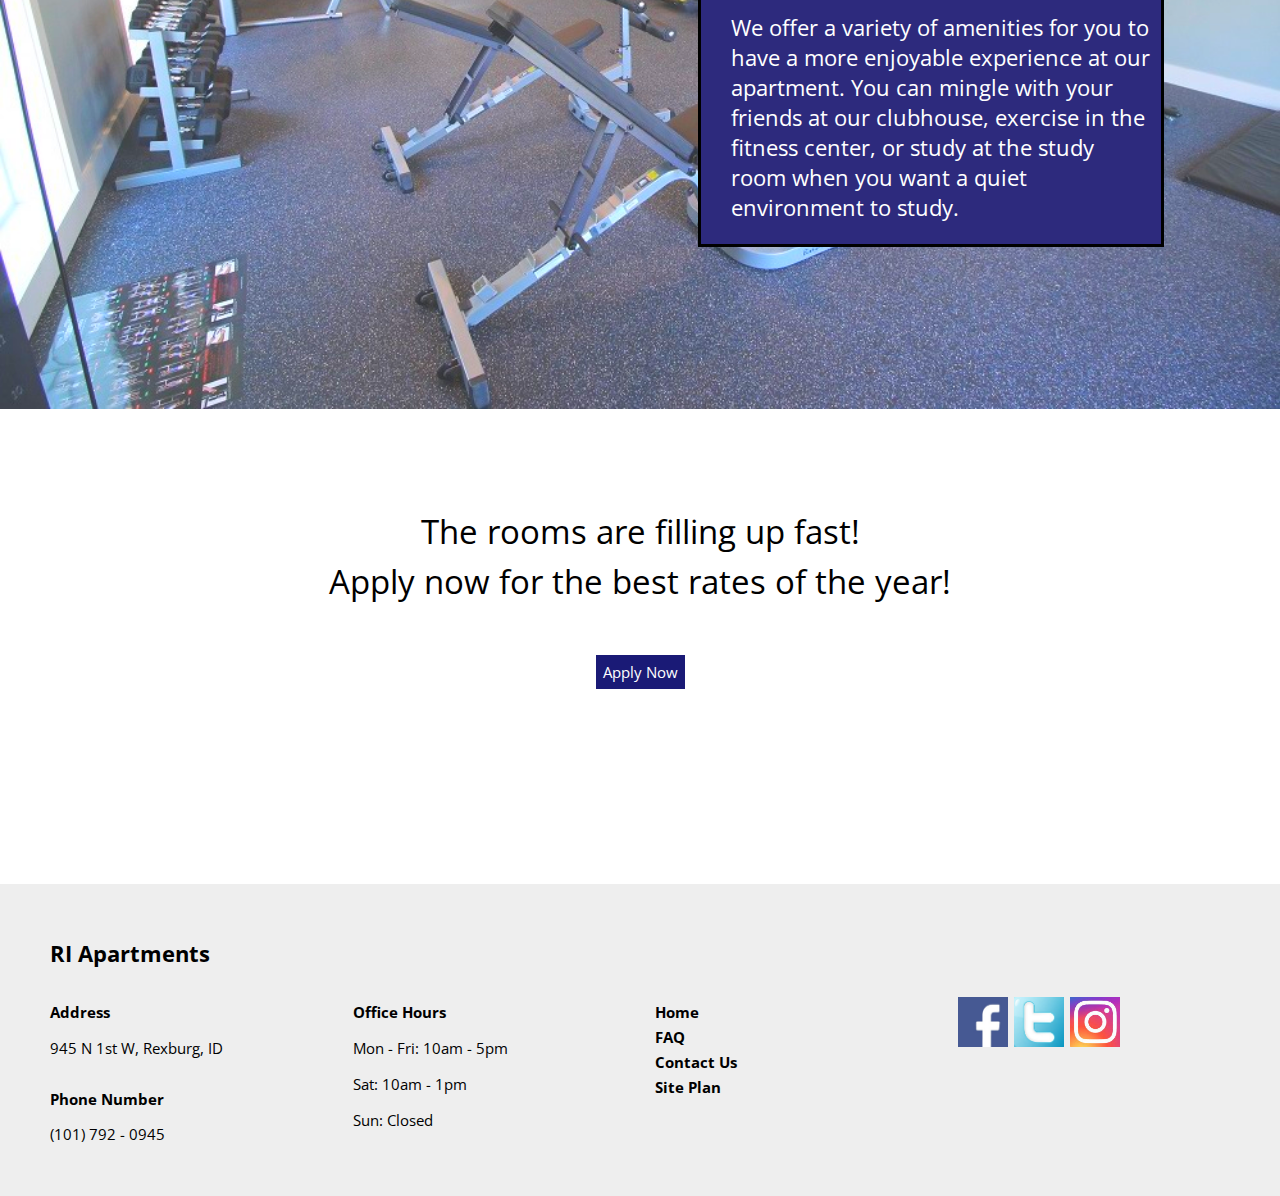
==== commit 68bdcd81: "Really Done. All checked." ====
--- a/apartment/index.html
+++ b/apartment/index.html
@@ -14,7 +14,7 @@
         <header>
             <div id="logo">
                 <a id="logo_link" href="index.html">
-                    <img class="logo" src="images/RI Apartment1.png" alt="RI Apartment Logo">
+                    <img class="logo" src="images/RI_Apartment1.png" alt="RI Apartment Logo">
                 </a>
             </div>
 
@@ -103,9 +103,9 @@
                 </div>
                 <div class="c4">
                     <h6><a href="index.html">Home</a></h6>
-                    <h6><a href="floorplan.html">Floor Plan</a></h6>
                     <h6><a href="faq.html">FAQ</a></h6>
                     <h6><a href="contactus.html">Contact Us</a></h6>
+                    <h6><a href="site-plan.html">Site Plan</a></h6>
                 </div>
                 <div class="social">
                     <a href="https://facebook.com" target="blank">
@@ -118,6 +118,7 @@
                         <img src="images/Instagram_logo.jpg" alt="instagram icon" width="50" height="50">
                     </a>
                 </div>
+            </div>    
         </footer>
     </div>
 </body>
--- a/apartment/styles/apt.css
+++ b/apartment/styles/apt.css
@@ -42,10 +42,9 @@
     font-weight: bold;
 }
 
+
 .logo {
     width: 100%;
-    padding-top: 10px;
-
 }
 
 #logo_link {
@@ -65,7 +64,7 @@
 }
 
 .hero-text {
-    padding: 20px 100px 20px 100px;
+    padding: 30px 50px 30px 50px;
     text-align: center;
     background-color: rgb(26, 26, 118);
     color: white;
@@ -124,7 +123,7 @@
     grid-row: 5/6;
     background-color: rgb(45, 42, 125);
     color: white;
-    padding-left: 10px;
+    padding-left: 30px;
     padding-right: 10px;
     z-index: 1;
     border: 3px solid black;
@@ -138,7 +137,6 @@
 
 .last p {
     font-size: 1.5em;
-    font-weight: 600;
     margin: 5px;
 }
 
@@ -148,13 +146,27 @@
 
 footer {
     background-color: rgb(238, 238, 238);
-    padding: 20px 50px 0px 50px;
+    padding: 25px 50px;
+    margin-top: 200px;
+    display: block;
+    justify-content: space-around;
+}
+
+footer h4 {
+    display: block;
+}
+
+footer h6 {
+    display: flex;
+    margin-top: 5px;
+    margin-bottom: 5px;
 }
 
 #footer-container {
     display: grid;
     grid-template-columns: 1fr 1fr 1fr 1fr;
-    grid-template-rows: 150px 150px;
+    grid-template-rows: 1fr 1fr;
+    grid-column-gap: 30px;
     margin: 0;
 }
 
@@ -165,6 +177,7 @@
 .c1 {
     grid-column: 1/2;
     grid-row: 1/2;
+    margin-bottom: 10px;
 }
 
 .c2 {
@@ -174,12 +187,12 @@
 
 .c3 {
     grid-column: 2/3;
-    grid-row: 1/2;
+    grid-row: 1/3;
 }
 
 .c4 {
     grid-column: 3/4;
-    grid-row: 1/2;
+    grid-row: 1/3;
     margin: 0;
 }
 
@@ -197,29 +210,7 @@
     text-decoration: none;
 }
 
-/* faq script css */
-button.accordion {
-    background-color: #eee;
-    color: #444;
-    cursor: pointer;
-    padding: 18px;
-    width: 100%;
-    border: none;
-    text-align: left;
-    outline: none;
-    font-size: 15px;
-    transition: 0.4s;
-}
-
-button.accordion:after {
-    content: '\002B';
-    color: #777;
-    font-weight: bold;
-    float: right;
-    margin-left: 5px;
-}
-
-@media screen and (max-width: 30%) {
+@media screen and (max-width: 700px) {
 
     #hero,
     .home-grid {
@@ -227,18 +218,24 @@
         height: auto;
     }
 
-    nav,
-    footer {
-        flex-direction: column;
+    nav {
+        flex-direction: row;
     }
 
     nav a {
         display: block;
+        padding: 10px 25px 23px 25px;
     }
 
     header {
         grid-template-rows: auto;
-        grid-template-columns: 235px auto;
+        grid-template-columns: 1fr;
+    }
+
+    #logo {
+        justify-self: center;
+        align-self: center;
+        width: 250px;
     }
 
     #hero-text {
@@ -255,10 +252,118 @@
 
     .amenities {
         display: block;
-        width: auto;
-    }
-
-    footer {
-        margin-top: 25px;
+    }
+
+    .amenities-text {
+        background-color: rgb(45, 42, 125);
+        border: 3px;
+        border-color: white;
+        color: white;
+        padding: 30px;
+    }
+
+    .amenities img {
+        display: block;
+    }
+
+    .amenities h4 {
+        margin: 0;
+    }
+
+    .amenities p {
+        margin-bottom: 0;
+    }
+
+    .last p {
+        font-size: 1.5em;
+        margin: 5px 30px 5px 30px;
+    }
+
+    .c1,
+    .c2,
+    .c3,
+    .c4 {
+        padding-top: 10px;
+        padding-bottom: 10px;
+    }
+}
+
+@media screen and (min-width: 701px) and (max-width: 900px) {
+
+    #hero,
+    .home-grid {
+        display: block;
+        height: auto;
+    }
+
+    nav {
+        flex-direction: row;
+        padding: 25px;
+    }
+
+    nav a {
+        display: block;
+
+    }
+
+    header {
+        display: grid;
+        grid-template-columns: 250px auto;
+        grid-template-rows: 100px;
+        position: sticky;
+        top: 0;
+        background-color: white;
+        z-index: 2;
+    }
+
+    #logo {
+        justify-self: center;
+        align-self: center;
+        width: 250px;
+    }
+
+    #hero-text {
+        margin: 0;
+    }
+
+    .floor {
+        display: block;
+    }
+
+
+    .floor img {
+        margin: 0;
+    }
+
+    .amenities {
+        display: block;
+    }
+
+    .amenities-text {
+        background-color: rgb(45, 42, 125);
+        border: 3px;
+        border-color: white;
+        color: white;
+        padding: 30px 50px 30px 50px;
+    }
+
+    .amenities img {
+        display: block;
+    }
+
+    .amenities h4 {
+        margin: 0;
+    }
+
+    .amenities p {
+        margin-bottom: 0;
+    }
+
+    .c1,
+    .c2,
+    .c3,
+    .c4 {
+        padding-top: 10px;
+        padding-bottom: 10px;
     }
 }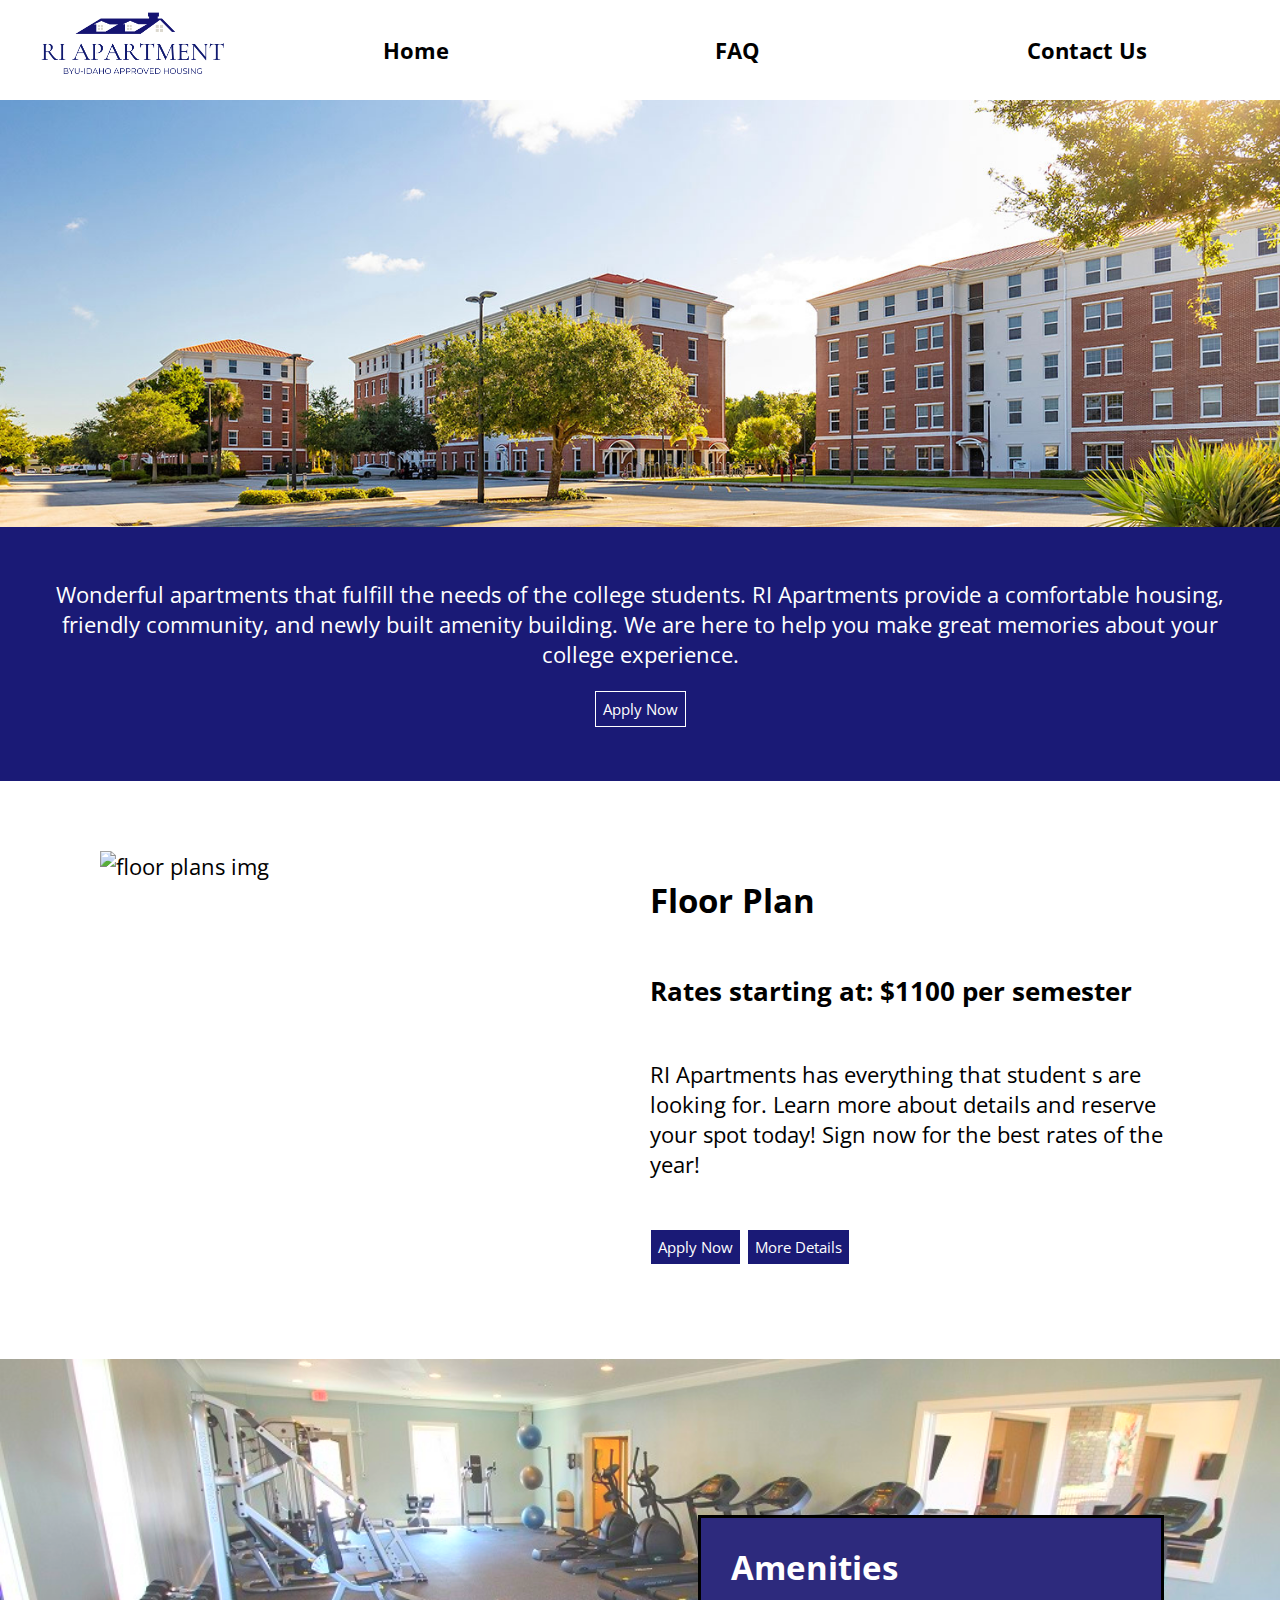
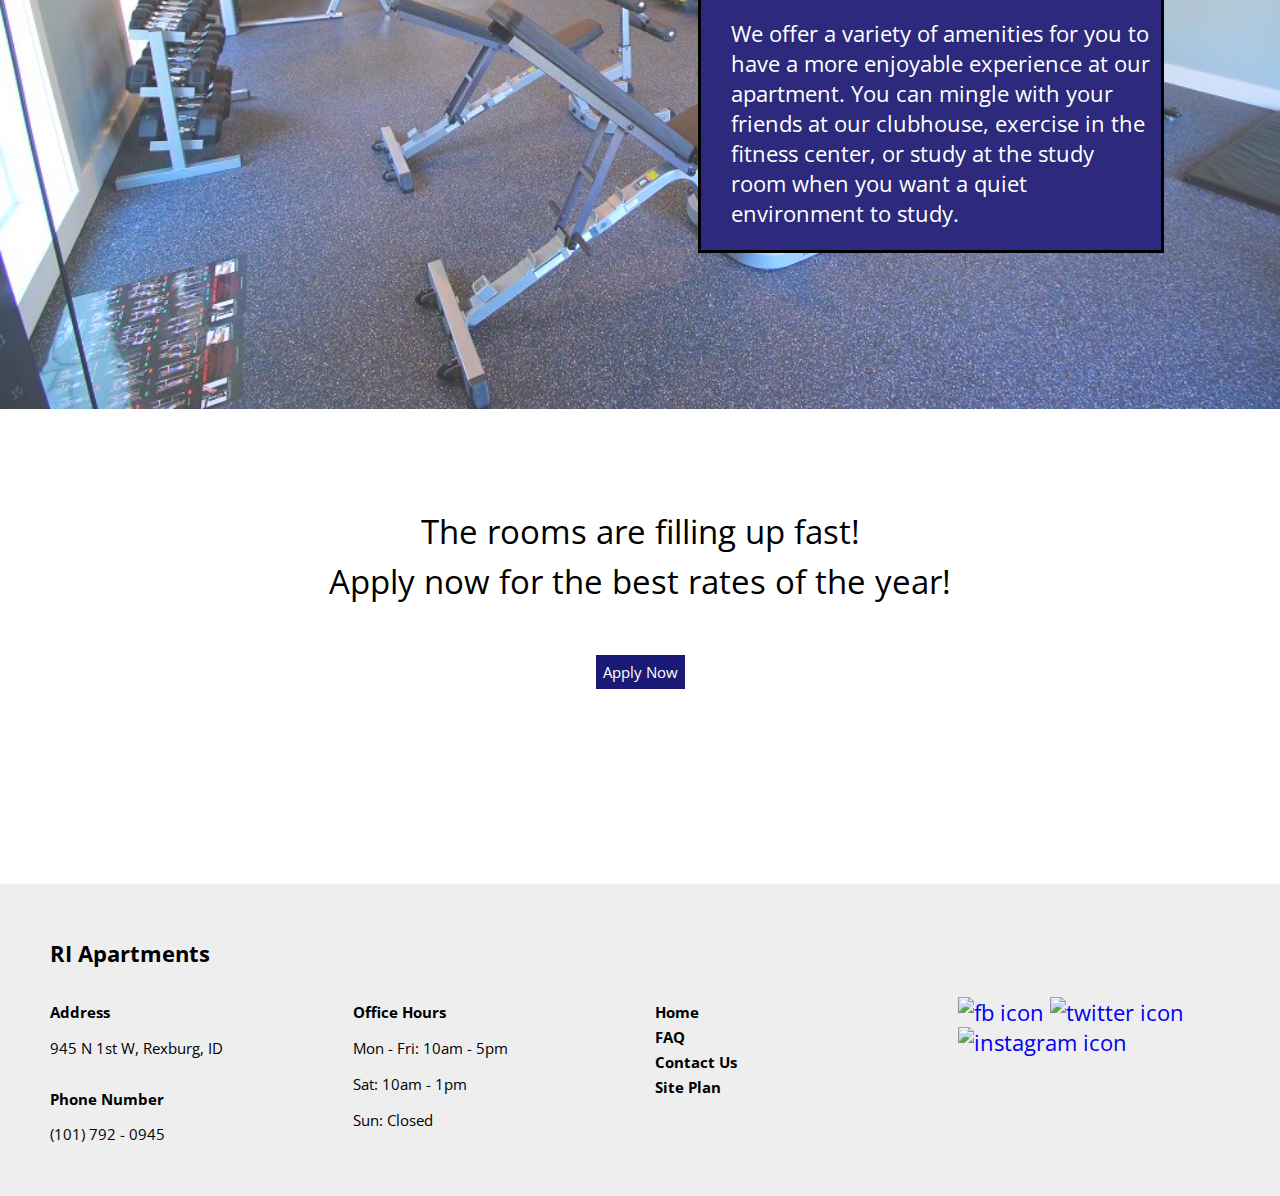
==== commit 82295e59: "text error corrected" ====
--- a/apartment/index.html
+++ b/apartment/index.html
@@ -31,7 +31,7 @@
             </div>
             <div class="hero-text">
                 <p> Wonderful apartments that fulfill the needs of the college students. RI Apartments provide a
-                    comfortable housing, friendly community, newly built amenity building. We are here to help you
+                    comfortable housing, friendly community, and newly built amenity building. We are here to help you
                     make great memories about your college experience.
                 </p>
                 <div class='button-box'>
@@ -43,13 +43,13 @@
         <main>
             <div class="floor">
                 <img src="images/rsz_6men.jpg" alt="floor plans img">
-                <section>
+                <section class="plan">
                     <h2>Floor Plan</h2>
                     <h3>
                         Rates starting at: $1100 per semester
                     </h3>
                     <p>
-                        RI Apartments has everything that students are looking for. Learn more about details and reserve
+                        RI Apartments has everything that student   s are looking for. Learn more about details and reserve
                         your
                         spot today! Sign now for the best rates of the year!
                     </p>
@@ -63,7 +63,7 @@
             <div class="amenities">
                 <img src="images/gym1.jpg" alt="amenities">
                 <section class="amenities-text">
-                    <h4>Amenities</h4>
+                    <h2>Amenities</h2>
                     <p>
                         We offer a variety of amenities for you to have a more enjoyable experience at our apartment.
                         You
@@ -109,13 +109,13 @@
                 </div>
                 <div class="social">
                     <a href="https://facebook.com" target="blank">
-                        <img src="images/fb_logo.jpg" alt="fb icon" width="50" height="50">
+                        <img src="images/facebook.png" alt="fb icon" width="50" height="50">
                     </a>
                     <a href="https://twitter.com" target="blank">
-                        <img src="images/twitter_logo.png" alt="twitter icon" width="50" height="50">
+                        <img src="images/twitter.png" alt="twitter icon" width="50" height="50">
                     </a>
                     <a href="https://instagram.com" target="blank">
-                        <img src="images/Instagram_logo.jpg" alt="instagram icon" width="50" height="50">
+                        <img src="images/instagram.png" alt="instagram icon" width="50" height="50">
                     </a>
                 </div>
             </div>    
